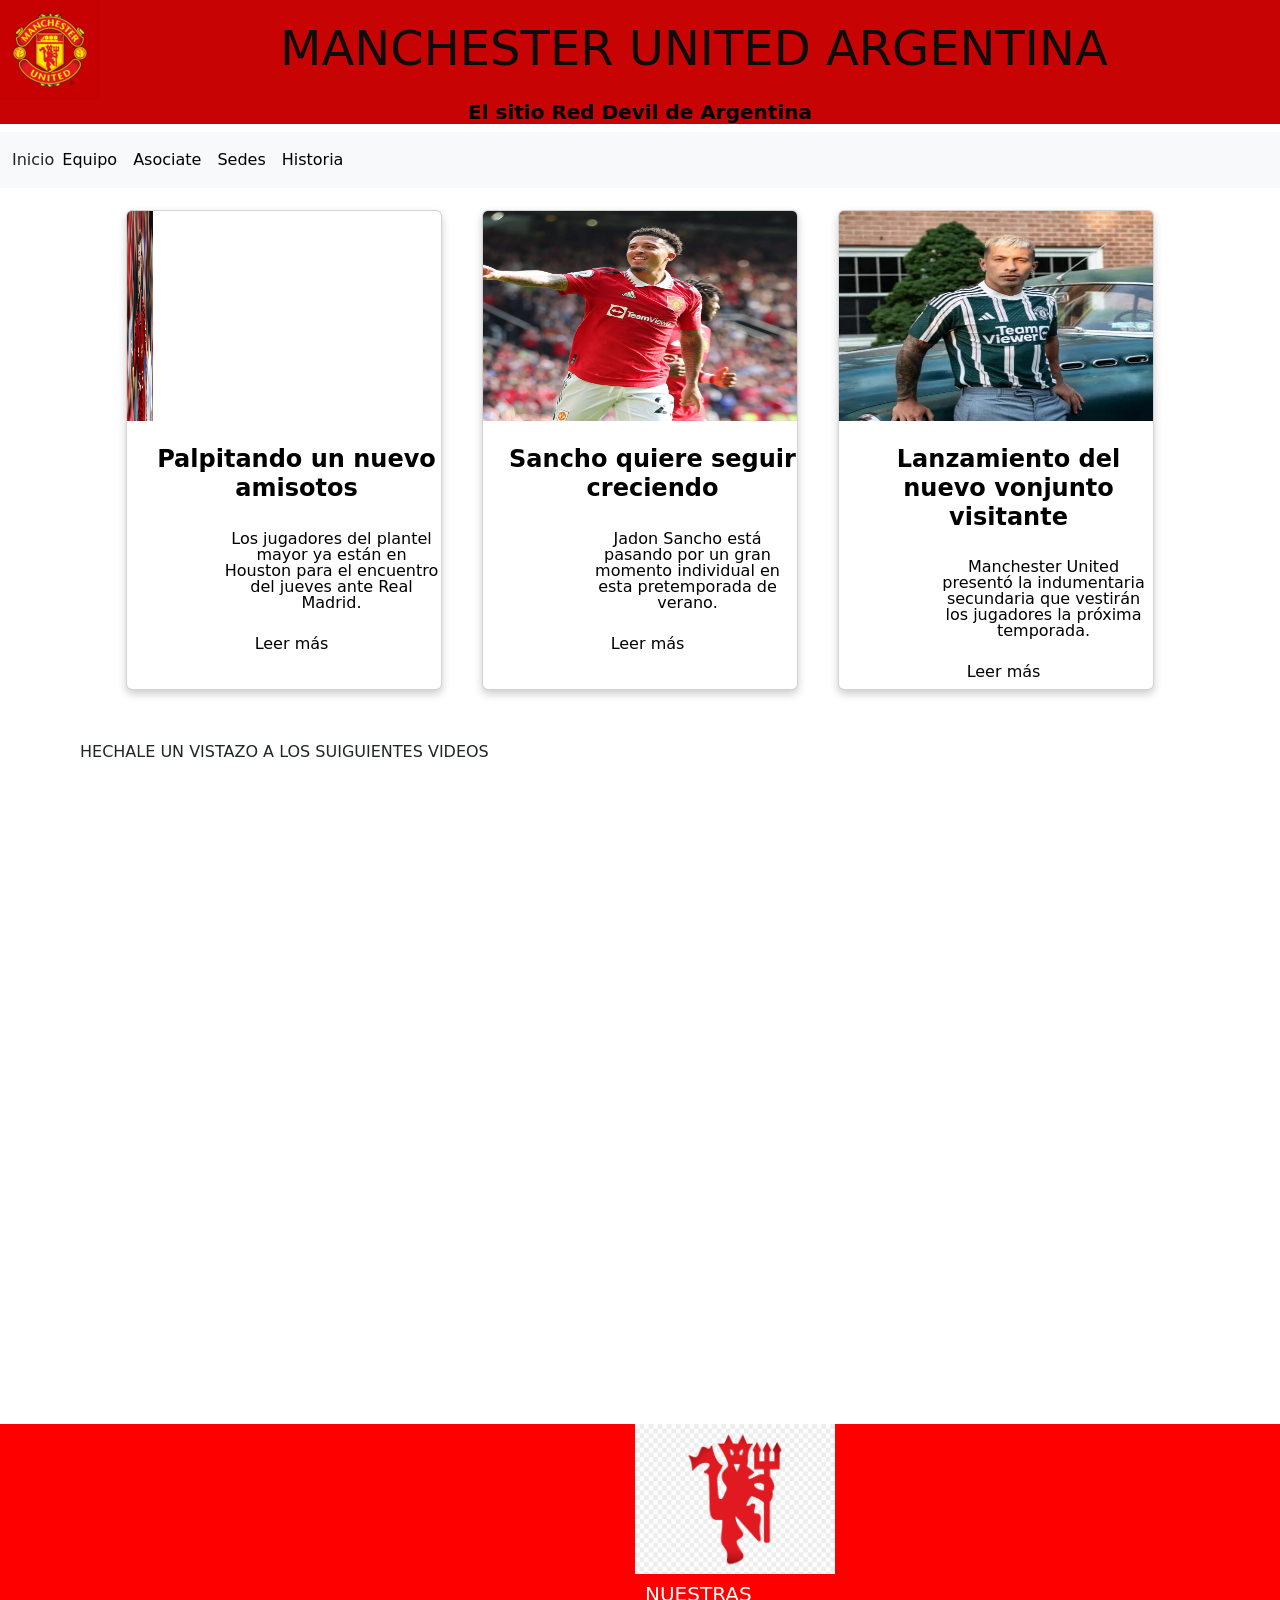
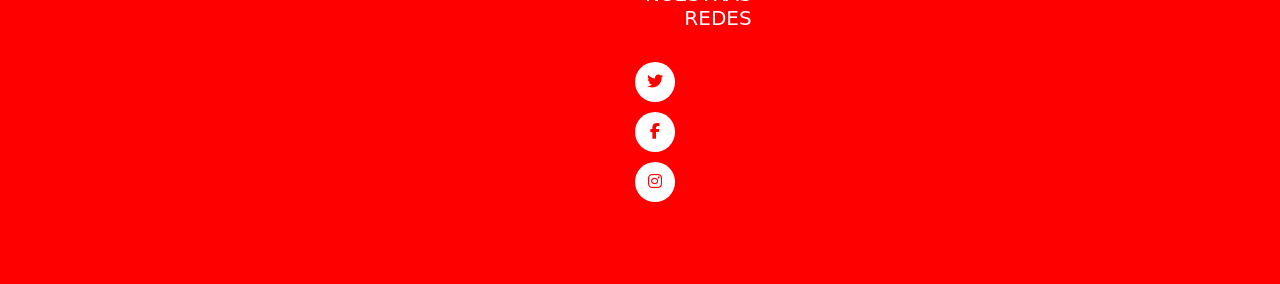
==== index.html @ a4580ace "agregando responsive en la primera card" ====
<!DOCTYPE html>
<html lang="en">

<head>
  <meta charset="UTF-8">
  <meta name="viewport" content="width=device-width, initial-scale=1.0">
  <meta name="description" content="Informacion de Manchester United en español">
  <meta name="keywords" content="informacion, partidos,futbol, premierleague, diablos rojos, championsleague">
  <link rel="stylesheet" href="https://cdn.jsdelivr.net/npm/bootstrap@5.2.3/dist/css/bootstrap.min.css">
  <link rel="preconnect" href="https://fonts.googleapis.com">
  <link rel="preconnect" href="https://fonts.gstatic.com" crossorigin>
  <link href="https://fonts.googleapis.com/css2?family=Geologica:wght@200&display=swap" rel="stylesheet">
  <link rel="stylesheet" href="/css/bootstrap.css">
  <link href='https://unpkg.com/boxicons@2.1.4/css/boxicons.min.css' rel='stylesheet'>
  <link rel="stylesheet" href="../css/style.css">
  <script src="./js/js/main.js"></script>
<link rel="stylesheet" href="https://cdnjs.cloudflare.com/ajax/libs/font-awesome/6.2.1/css/all.min.css">
  <title>MANUNITEDARG</title>
</head>

<body>
 <!--cabecera-->
 <header class="cabecera">
  <img class="logo" src="./img/escudorojo.png">
  <h1>MANCHESTER UNITED ARGENTINA</h1>
 </header>
<section>
  <h6><strong>El sitio Red Devil de Argentina</strong></h6>
</section>

 <!--Menú de navegación-->
 <nav class="navbar navbar-expand-lg bg-light" >
  <div class="container-fluid">
    <a class="nav-link active" href="./index.html">Inicio</a>
    <button class="navbar-toggler" type="button" data-bs-toggle="collapse" data-bs-target="#navbarSupportedContent" aria-controls="navbarSupportedContent" aria-expanded="false" aria-label="Toggle navigation">
      <span class="navbar-toggler-icon"></span>
    </button>
    <div class="collapse navbar-collapse" id="navbarSupportedContent">
      <ul class="navbar-nav me-auto mb-2 mb-lg-0">

        <li class="nav-item">
          <a class="nav-link active" aria-current="page" href="./pages/equipo.html">Equipo</a>
        </li>

        <li class="nav-item">
          <a class="nav-link active" href="./pages/asociate.html">Asociate</a>
        </li>

        <li class="nav-item">
          <a class="nav-link active" href="./pages/sedes.html">Sedes</a>
        </li>
       
        <li class="nav-item">
          <a class="nav-link active" href="./pages/historia.html">Historia</a>
        </li>
      </ul>
    </div>
  </div>
</nav>
 <!-- <nav class="navbar" id="nav">
  <input type="checkbock"  id="checkbox-menu">
  <label for="checkbox-menu"><i class="bx bx-menu"></i></label>
  <ul>
    <li class="nav-item active"><a href="./index.html">Inicio</a></li>
    <li class="nav-item"><a href="./pages/equipo.html">Equipo</a></li>
    <li class="nav-item"><a href="./asociate.html">Asociate</a>Asociate</li>
    <li class="nav-item"><a href="./sedes.html"></a>Sedes</li>
    <li class="nav-item"><a href="./historia.html"></a>Historia</li>
  </ul>
</nav> -->




<!--CARDS-->
<div class="container">
  <div class="card">
   <figure class="col-sm-1">
    <img src="./img/amistoso.jpg">
   </figure>
   <div class="contenido">
    <h4>Palpitando un nuevo amisotos</h4>
    <p>Los jugadores del plantel mayor ya están en Houston para el encuentro del jueves ante Real Madrid.
    </p>
    <a href="https://www.manutd.com/es/news/detail/team-news-for-real-madrid-v-man-united-in-houston-2023">Leer más</a>
   </div>
  </div>
  <div class="card">
   <figure>
    <img src="./img/jadonsancho.webp">
   </figure>
   <div class="contenido">
    <h4>Sancho quiere seguir creciendo</h4>
    <p>Jadon Sancho está pasando por un gran momento individual en esta pretemporada de verano.
    </p>
    <a href="https://www.manutd.com/es/news/detail/erik-ten-hag-praises-jadon-sancho-during-press-conference-in-san-diego">Leer más</a>
   </div>
  </div>
  <div class="card">
   <figure>
    <img src="./img/nuevacamiseta - copia.webp">
   </figure>
   <div class="contenido">
    <h4>Lanzamiento del nuevo vonjunto visitante</h4>
    <p>Manchester United presentó la indumentaria secundaria que vestirán los jugadores la próxima temporada.
    </p>
    <a href="https://www.manutd.com/es/news/detail/manchester-united-and-adidas-launch-2023-24-away-kit">Leer más</a>
   </div>
  </div>
</div>


<p>HECHALE UN VISTAZO A LOS SUIGUIENTES VIDEOS</p>
  <!--Iframes-->
  
  <iframe width="560" height="315" src="https://www.youtube.com/embed/-_BWG_6cUcI" title="YouTube video player"
    frameborder="0"
    allow="accelerometer; autoplay; clipboard-write; encrypted-media; gyroscope; picture-in-picture; web-share"
    allowfullscreen></iframe>
  <iframe width="560" height="315" src="https://www.youtube.com/embed/JR51jz6hu6A" title="YouTube video player"
    frameborder="0"
    allow="accelerometer; autoplay; clipboard-write; encrypted-media; gyroscope; picture-in-picture; web-share"
    allowfullscreen></iframe>
  <iframe width="560" height="315" src="https://www.youtube.com/embed/KWFOHlY3Oqk" title="YouTube video player"
    frameborder="0"
    allow="accelerometer; autoplay; clipboard-write; encrypted-media; gyroscope; picture-in-picture; web-share"
    allowfullscreen></iframe>
    

    <!--footer-->

  <footer class="footer">

    <div class="container1">

      <div class="footer-row">
        <img src="./img/reddevil.png" width="200px" height="150px">
      </div>
      
      <div class="footer-links">
        <h4>NUESTRAS REDES</h4>
        <div class="social-link">
          <a href="https://twitter.com/mutdargentina?ref_src=twsrc%5Egoogle%7Ctwcamp%5Eserp%7Ctwgr%5Eauthor"> <i class="fab fa-twitter"></i></a>
<a href="https://www.facebook.com/ManchesterUnitedArg"> <i class="fab fa-facebook-f"></i></a>
<a href="https://www.instagram.com/mutdargentina/"> <i class="fab fa-instagram"></i></a>
        </div>
      </div>
    </div>

  </footer>

  <script src="./js/popper.js"></script>
  <script src="./js/bootstrap.js"></script>
</body>

</html>
---- css/style.css ----
/*selector universal*/
* {
  box-sizing: border-box;
}

body{
  padding: 0;
  margin: 0;
}


.logo .logo {
  justify-self: left;
  max-width: 1rem;
}

h1 {
  color: rgb(14, 13, 13);
  justify-self: left;
  font-size: 300%;
  text-align: center;
  margin-top: 5px;
}


header.cabecera{
  background-color: rgb(200, 3, 3); 
  display: flex;
  align-items: center;
}
.cabecera h1{
  position: relative;
  left: 180px;
}
section h6{
  color: black;
  font-size: 20px;
  background-color:rgb(200, 3, 3); 
  text-align: center;
}

/*Menú de navegación*/

.navbar-expand-lg bg-light {
  position: sticky;
  display: block;
  width: 100%; 
  margin:1px;
  height: 80px;
}

 /* .navbar ul {
  list-style: none;
 }

 .navbar ul li {
display: inline-block;
padding: 2px;
margin: 2px;
 }

 .navbar ul li a {
  color: white;
  text-decoration: none;
  font-size: 20px;
 } */

 /*check-menu*/
 #checkbox-menu, label.menu {
  display: none;
   }

 label.menu {
  font-size: 20.8px;
  color: white;
  cursor: pointer;

 }









/*cards*/

.container{
  width: 100%;
  display: flex;
  max-width: 1100px;
}

.card{
  width: 100%;
  margin: 20px;
  border-radius: 6px;
  overflow: hidden;
  background-color: white;
  box-shadow: 0px 1px 10px rgba(0,0,0,0.2);
  cursor: default;
  transition: all 400ms ease;
}

.card:hover{
  box-shadow: 5px 5px 20px rgba(0,0,0,0.4);
  transform: translateY(-2%);
}

.card img{
  width: 100%;
  height: 210px;
}

.card .contenido{
  padding-left: 15px;
  text-align: center;
}

.card .contenido p{
  left: 0;
  right: 20px;
  line-height: 1;
  color: black;
}

.card .contenido h4{
  font-weight: 600;
  margin-bottom: 5px;
}

.card .contenido a{
  text-decoration: none;
  display: inline-block;
  padding: 5px;
  margin-top: none;
  color: black;
  /* border: 2px solid black; */
  /* border-radius: 5px; */
  /* transition: all 400ms ease; */
}

.card .contenido a:hover{
background: black;
color: white;
}

/*footer*/
.container1{
  margin-top: -50px;
  max-width: 10px;
  margin: 0 auto;
  background-size: 100% auto;
	  background-repeat: repeat-x;
	  min-height: 50vh;
}
.footer {
  position: absolute;
  margin-bottom: 600px;
  min-height: 50vh;
  background-color: red;
padding-bottom: 10px;
  width: 100%;
}

.footer-row{
  font-display: flex;
  flex-wrap: wrap;
}

.footer-links h4{
  font-size: 20px;
  color: white;
  margin-bottom: 25px;
  font-weight: 500;
  border-bottom: 2px solid red;
  padding-bottom: 5px;
  display: inline-block;
text-align: right;
}

.social-link a{
  display: inline-block;
  min-height: 40px;
  width: 40px;
  background-color: white;
  margin: 0 10px 10px 0;
  text-align: center;
  line-height: 40px;
  border-radius: 50%;
  color: red;
  transition: all .5s ease;
}
.social-link a:hover{
  background-color: white;
}

.footer .div img{
 padding-left: -200px;
 
}

@media(max-width:600px){
  .footer-row{
    text-align: center;
  }
  .footer-links {
    width: 100%;
    margin-bottom: 30px;
  }
}
/*Media queries*/

@media screen and (max-width:600px) {
  .navbar ul{
    display: none;
flex-direction: column;
position: absolute;
background-color: black;  
}

label.menu{
  display: block;
  margin: 10px;
}
#checkbox-menu:checked ~ ul{
  display: block;
}
}

/*equipo*/
/* section{
  background-image: url(/img/hinchada.webp);
} */
  


.card {
  display: flex;
  color: #000;
  box-shadow: 0 4px 8px 0 rgba(0,0,0,0.2);
  transition: 0.3s;
  width: 40%;
  max-width: 400px;
}

.card:hover {
  box-shadow: 0 8px 16px 0 rgba(0,0,0,0.2);
}

.container {
  padding: 2px 16px;
}
 /*asociate*/

 h3{
  text-align: center;
 }


 ul h6 em {
  text-align: center;
  size: 100px;
  padding: 10px;
  color: red;
 }

 .form{
  text-align: center;
  position: absolute;
  top: 500px;
 left: 470px;
  align-items: center;
  flex-direction: column;
  justify-content: center;
  width: 400px;
  height:650px;
  background-color: black;
  border-radius: 8px;
  box-shadow: 0 0 28px -10px #000;
  padding: 20px 30px;
  max-width: calc(100cw -40px);
  box-sizing: border-box;
  font-family: "Montserrat", sans-serif;
  
 }
 
 h2{
  margin: 10px ;
  padding-bottom: 10px;
  width: 80px;
  color: black;
  border-bottom: 6px solid red;
 }

 input{
  width: 100%;
  text-align: center;
  padding: 10px;
  box-sizing: border-box;
  background: none;
  outline: none;
  resize: none;
  border: 0;
  font-family: "Montserrat, sans-serif";
  transition: all .3s;
  border-bottom: 4px solid red;
 }

 input:focus{
  border-bottom: 2px solid black;

 } 

 p:before{ 
 padding-left: 2px;
  content: attr(type);
  display: flex;
  margin: 28px 0 0;
  font-size: 14px;
  color:black
 }

 button{
  float: right;
  padding: 8px 12px;
  margin: 8px 0 0;
  font-family: "Montserrat, sans-serif";
  border: 2px solid black;
  background: 0;
  color: #000;
  cursor: pointer;
  transition: all .3s;
 }

 button:hover{
  background: black;
  color: white;

 }









/*sedes*/
img .estadio{
  padding-left: 400px;
  border-radius: 8px;
}

h4{
  padding-top: 8px;
  text-align: center;
}

.contenedor {
  display: flex;
  padding-left: 5px;
}
h4{
  padding-left: 10px;
}

p{
  background-color: white;
  padding-left: 80px;
}

iframe{
  size: 100px;
  border-radius: 8px;
}

.mapa{
  padding-top: 10px;
  padding-left: 5px;
  height: 300px;
  width: 300px;
}

.contenido1{
  display: flex;
}

.imagen{
  padding-left: 10px;
  width: 550px;
  height: 450px;
}
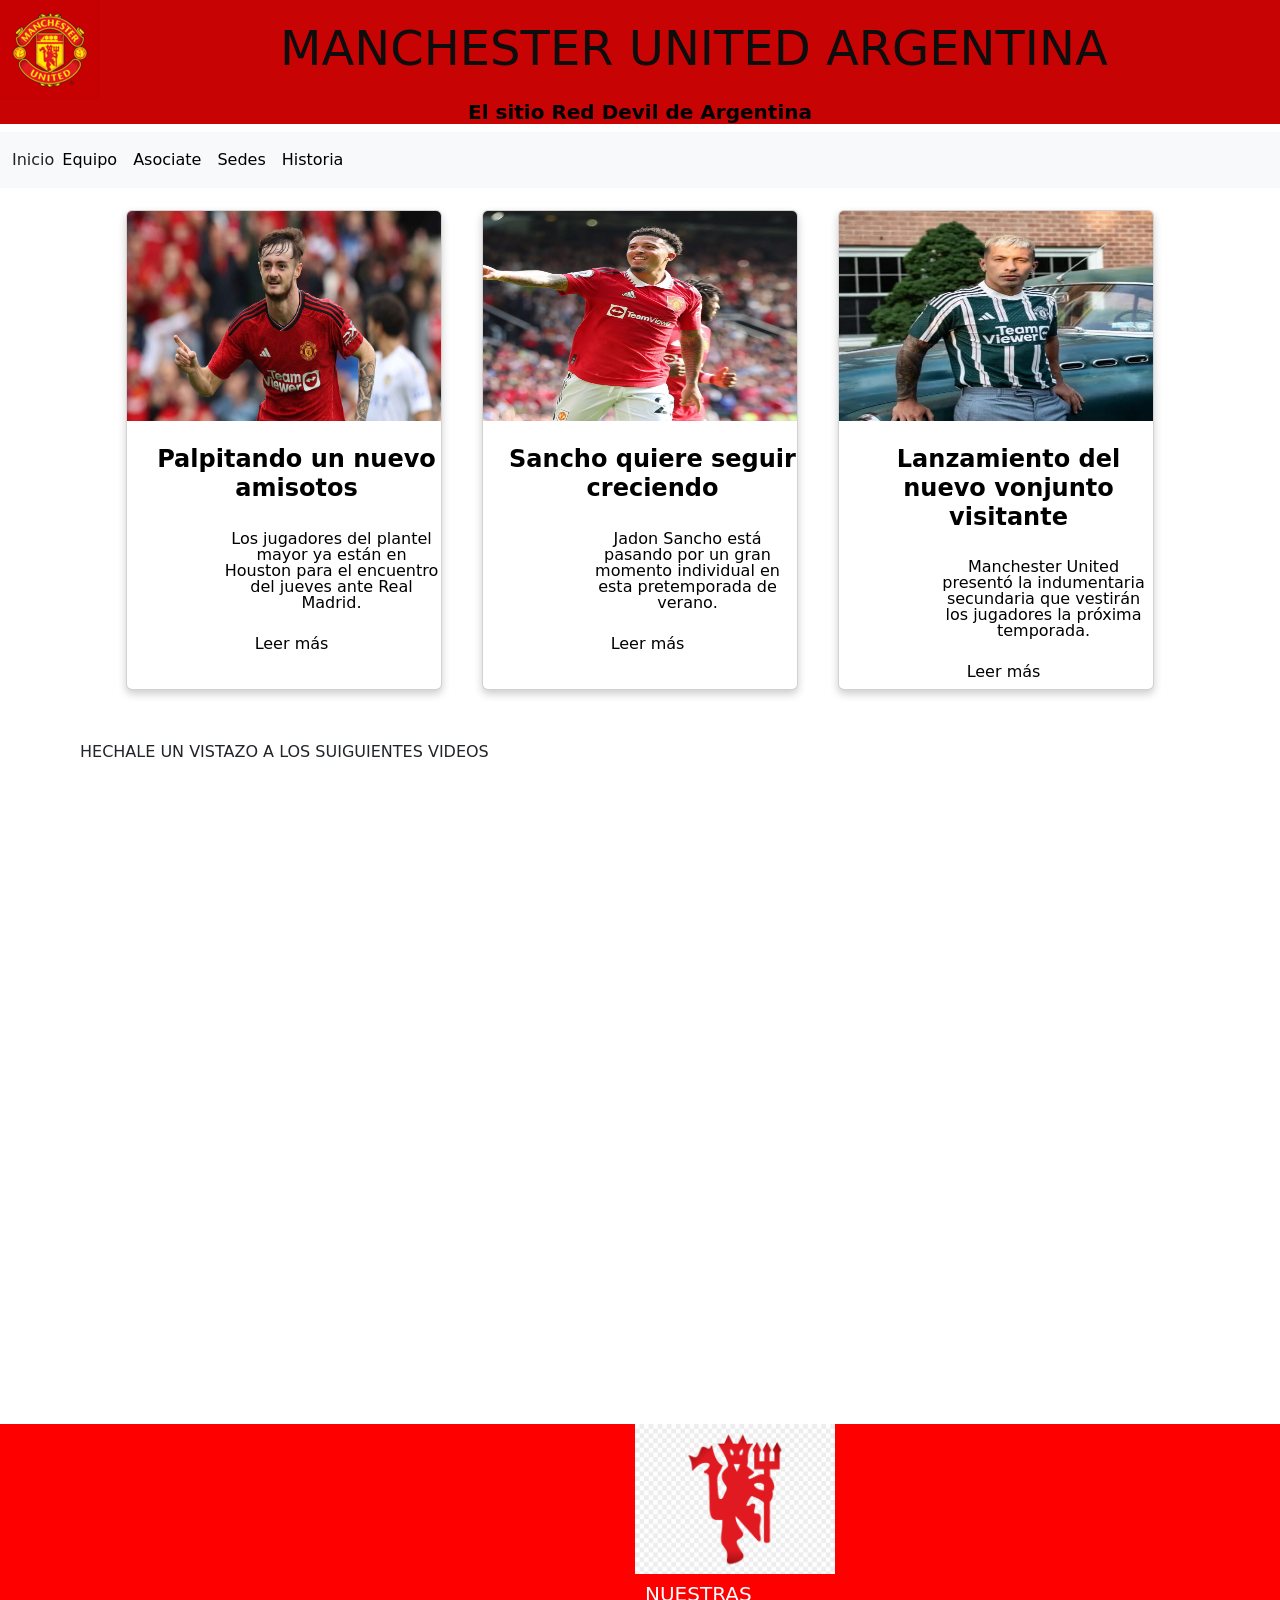
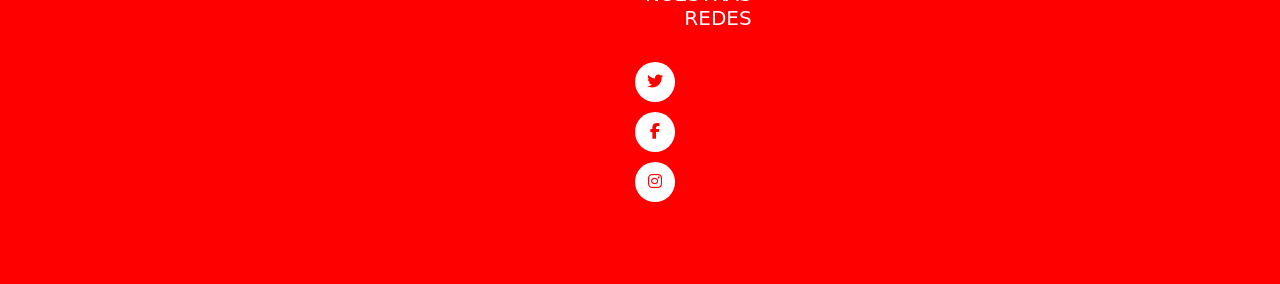
==== commit 476c8647: "arreglando el error del responsive" ====
--- a/index.html
+++ b/index.html
@@ -75,7 +75,8 @@
 <!--CARDS-->
 <div class="container">
   <div class="card">
-   <figure class="col-sm-1">
+   <figure class="col-sm-1 col-md-6 col-lg-12" >
+    
     <img src="./img/amistoso.jpg">
    </figure>
    <div class="contenido">
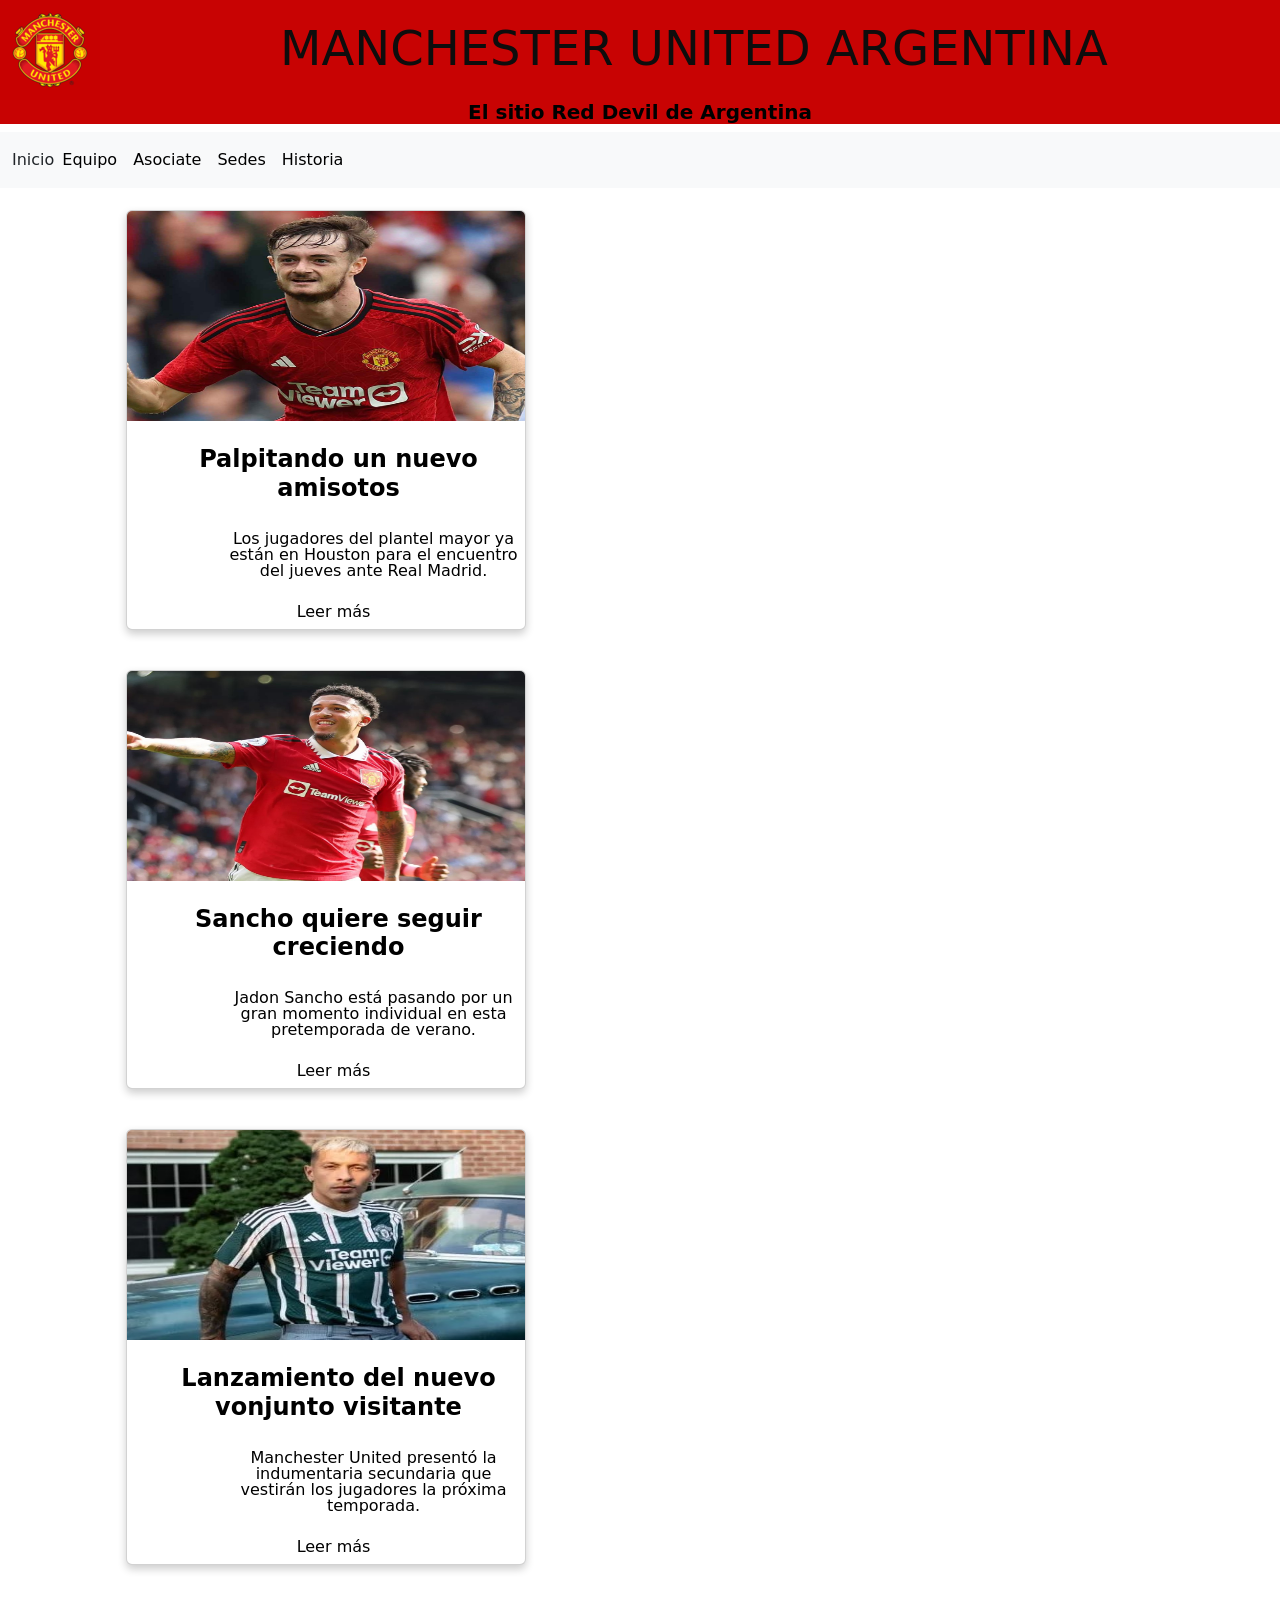
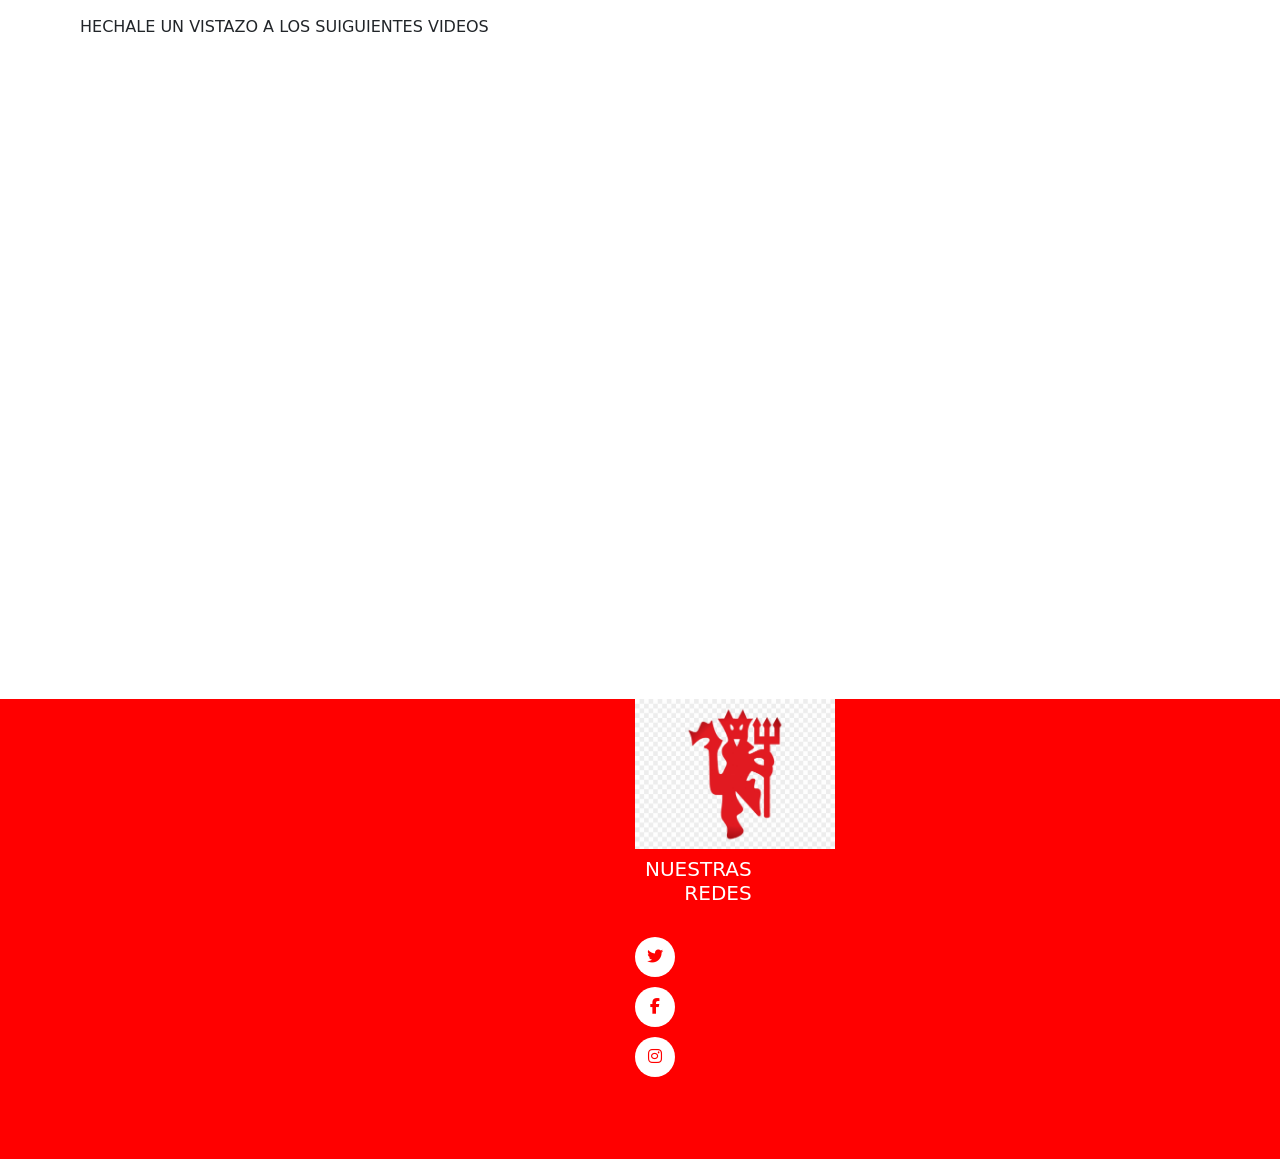
==== commit b3a12122: "agregando responsive a  las cards" ====
--- a/index.html
+++ b/index.html
@@ -14,7 +14,8 @@
   <link href='https://unpkg.com/boxicons@2.1.4/css/boxicons.min.css' rel='stylesheet'>
   <link rel="stylesheet" href="../css/style.css">
   <script src="./js/js/main.js"></script>
-<link rel="stylesheet" href="https://cdnjs.cloudflare.com/ajax/libs/font-awesome/6.2.1/css/all.min.css">
+  <link rel="stylesheet" href="https://cdnjs.cloudflare.com/ajax/libs/font-awesome/6.2.1/css/all.min.css">
+ 
   <title>MANUNITEDARG</title>
 </head>
 
@@ -75,9 +76,9 @@
 <!--CARDS-->
 <div class="container">
   <div class="card">
-   <figure class="col-sm-1 col-md-6 col-lg-12" >
-    
-    <img src="./img/amistoso.jpg">
+   <figure>
+
+    <img src="./img/Mi proyecto1.jpg">
    </figure>
    <div class="contenido">
     <h4>Palpitando un nuevo amisotos</h4>
@@ -88,7 +89,7 @@
   </div>
   <div class="card">
    <figure>
-    <img src="./img/jadonsancho.webp">
+    <img src="./img/jadonsancho1.jpg">
    </figure>
    <div class="contenido">
     <h4>Sancho quiere seguir creciendo</h4>
@@ -99,7 +100,7 @@
   </div>
   <div class="card">
    <figure>
-    <img src="./img/nuevacamiseta - copia.webp">
+    <img src="./img/nuevacamiseta1.jpg">
    </figure>
    <div class="contenido">
     <h4>Lanzamiento del nuevo vonjunto visitante</h4>
@@ -151,7 +152,7 @@
   </footer>
 
   <script src="./js/popper.js"></script>
-  <script src="./js/bootstrap.js"></script>
+  <script src="../js/bootstrap.js"></script>
 </body>
 
 </html>
--- a/css/style.css
+++ b/css/style.css
@@ -49,21 +49,7 @@
   height: 80px;
 }
 
- /* .navbar ul {
-  list-style: none;
- }
-
- .navbar ul li {
-display: inline-block;
-padding: 2px;
-margin: 2px;
- }
-
- .navbar ul li a {
-  color: white;
-  text-decoration: none;
-  font-size: 20px;
- } */
+
 
  /*check-menu*/
  #checkbox-menu, label.menu {
@@ -94,6 +80,7 @@
 }
 
 .card{
+
   width: 100%;
   margin: 20px;
   border-radius: 6px;
@@ -202,7 +189,7 @@
  
 }
 
-@media(max-width:600px){
+/* @media(max-width:600px){
   .footer-row{
     text-align: center;
   }
@@ -210,10 +197,10 @@
     width: 100%;
     margin-bottom: 30px;
   }
-}
+} */
 /*Media queries*/
 
-@media screen and (max-width:600px) {
+/* @media screen and (max-width:600px) {
   .navbar ul{
     display: none;
 flex-direction: column;
@@ -228,7 +215,7 @@
 #checkbox-menu:checked ~ ul{
   display: block;
 }
-}
+} */
 
 /*equipo*/
 /* section{
@@ -244,6 +231,7 @@
   transition: 0.3s;
   width: 40%;
   max-width: 400px;
+  float: left;
 }
 
 .card:hover {
@@ -346,9 +334,6 @@
 
 
 
-
-
-
 /*sedes*/
 img .estadio{
   padding-left: 400px;
@@ -395,3 +380,14 @@
   height: 450px;
 }
 
+/*Haciendo responsive el sitio*/
+@media screen and (max-width:1300px) { 
+  .container{
+    display: flex;
+    flex-direction: column;
+    flex-wrap: wrap;
+  }
+ }
+  
+
+  
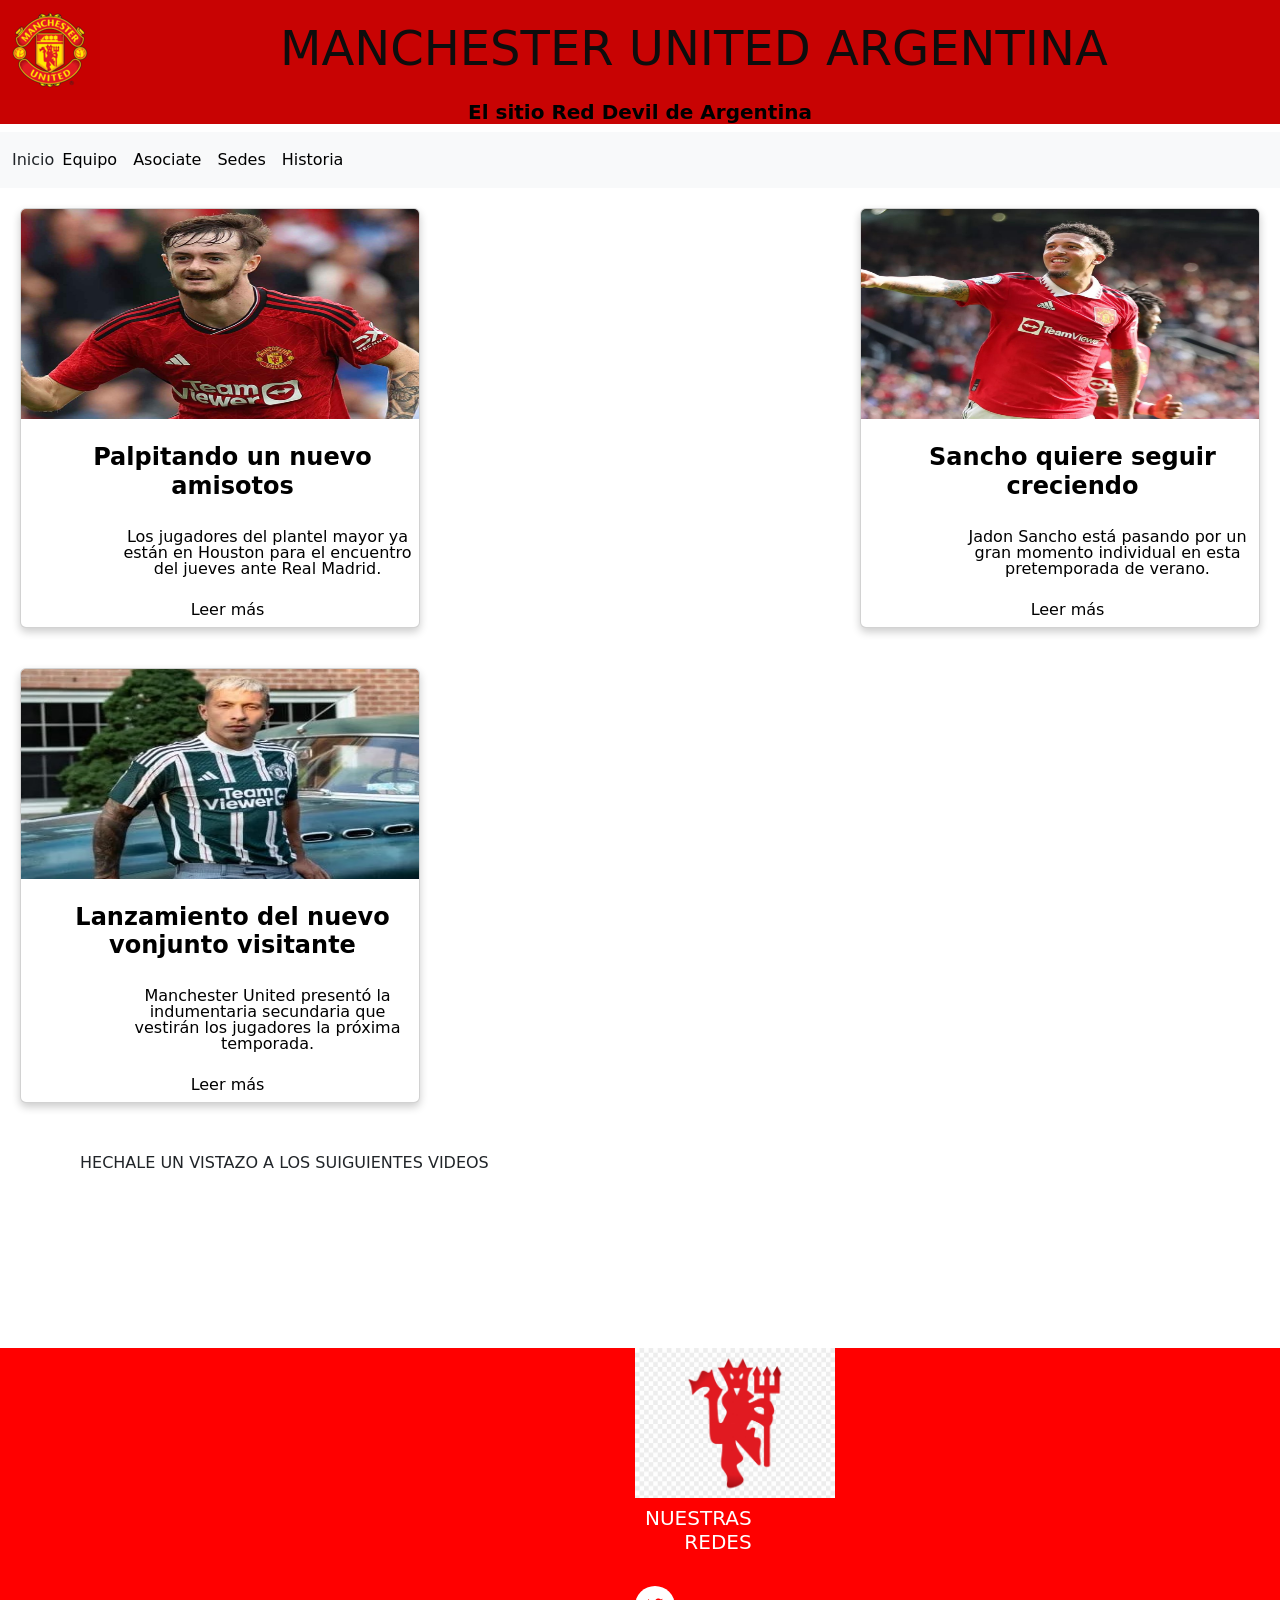
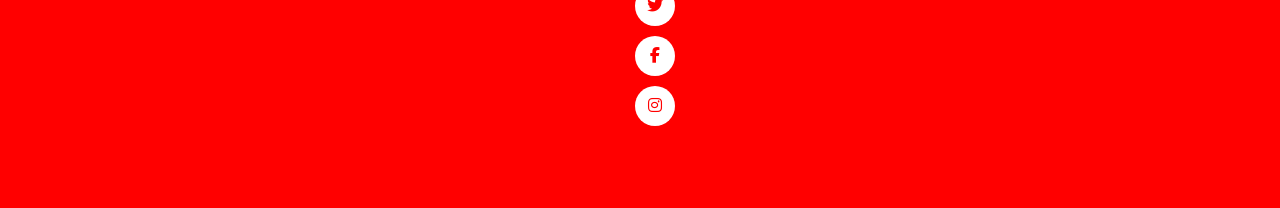
==== commit 32874e76: "añadiendo flexbox a las cards" ====
--- a/index.html
+++ b/index.html
@@ -74,56 +74,60 @@
 
 
 <!--CARDS-->
-<div class="container">
+
+<section class="flex-container">
+
   <div class="card">
-   <figure>
+    <figure>
+     <img src="./img/Mi proyecto1.jpg">
+    </figure>
+    <div class="contenido">
+     <h4>Palpitando un nuevo amisotos</h4>
+     <p>Los jugadores del plantel mayor ya están en Houston para el encuentro del jueves ante Real Madrid.
+     </p>
+     <a href="https://www.manutd.com/es/news/detail/team-news-for-real-madrid-v-man-united-in-houston-2023">Leer más</a>
+    </div>
+   </div>
 
-    <img src="./img/Mi proyecto1.jpg">
-   </figure>
-   <div class="contenido">
-    <h4>Palpitando un nuevo amisotos</h4>
-    <p>Los jugadores del plantel mayor ya están en Houston para el encuentro del jueves ante Real Madrid.
-    </p>
-    <a href="https://www.manutd.com/es/news/detail/team-news-for-real-madrid-v-man-united-in-houston-2023">Leer más</a>
+
+   <div class="card">
+    <figure>
+     <img src="./img/jadonsancho1.jpg">
+    </figure>
+    <div class="contenido">
+     <h4>Sancho quiere seguir creciendo</h4>
+     <p>Jadon Sancho está pasando por un gran momento individual en esta pretemporada de verano.
+     </p>
+     <a href="https://www.manutd.com/es/news/detail/erik-ten-hag-praises-jadon-sancho-during-press-conference-in-san-diego">Leer más</a>
+    </div>
    </div>
-  </div>
-  <div class="card">
-   <figure>
-    <img src="./img/jadonsancho1.jpg">
-   </figure>
-   <div class="contenido">
-    <h4>Sancho quiere seguir creciendo</h4>
-    <p>Jadon Sancho está pasando por un gran momento individual en esta pretemporada de verano.
-    </p>
-    <a href="https://www.manutd.com/es/news/detail/erik-ten-hag-praises-jadon-sancho-during-press-conference-in-san-diego">Leer más</a>
+
+   
+   <div class="card">
+    <figure>
+     <img src="./img/nuevacamiseta1.jpg">
+    </figure>
+    <div class="contenido">
+     <h4>Lanzamiento del nuevo vonjunto visitante</h4>
+     <p>Manchester United presentó la indumentaria secundaria que vestirán los jugadores la próxima temporada.
+     </p>
+     <a href="https://www.manutd.com/es/news/detail/manchester-united-and-adidas-launch-2023-24-away-kit">Leer más</a>
+    </div>
    </div>
-  </div>
-  <div class="card">
-   <figure>
-    <img src="./img/nuevacamiseta1.jpg">
-   </figure>
-   <div class="contenido">
-    <h4>Lanzamiento del nuevo vonjunto visitante</h4>
-    <p>Manchester United presentó la indumentaria secundaria que vestirán los jugadores la próxima temporada.
-    </p>
-    <a href="https://www.manutd.com/es/news/detail/manchester-united-and-adidas-launch-2023-24-away-kit">Leer más</a>
-   </div>
-  </div>
-</div>
-
+</section>
 
 <p>HECHALE UN VISTAZO A LOS SUIGUIENTES VIDEOS</p>
   <!--Iframes-->
   
-  <iframe width="560" height="315" src="https://www.youtube.com/embed/-_BWG_6cUcI" title="YouTube video player"
+  <iframe src="https://www.youtube.com/embed/-_BWG_6cUcI" title="YouTube video player"
     frameborder="0"
     allow="accelerometer; autoplay; clipboard-write; encrypted-media; gyroscope; picture-in-picture; web-share"
     allowfullscreen></iframe>
-  <iframe width="560" height="315" src="https://www.youtube.com/embed/JR51jz6hu6A" title="YouTube video player"
+  <iframe src="https://www.youtube.com/embed/JR51jz6hu6A" title="YouTube video player"
     frameborder="0"
     allow="accelerometer; autoplay; clipboard-write; encrypted-media; gyroscope; picture-in-picture; web-share"
     allowfullscreen></iframe>
-  <iframe width="560" height="315" src="https://www.youtube.com/embed/KWFOHlY3Oqk" title="YouTube video player"
+  <iframe src="https://www.youtube.com/embed/KWFOHlY3Oqk" title="YouTube video player"
     frameborder="0"
     allow="accelerometer; autoplay; clipboard-write; encrypted-media; gyroscope; picture-in-picture; web-share"
     allowfullscreen></iframe>
--- a/css/style.css
+++ b/css/style.css
@@ -381,12 +381,20 @@
 }
 
 /*Haciendo responsive el sitio*/
-@media screen and (max-width:1300px) { 
+/* @media screen and (max-width:1300px) { 
   .container{
     display: flex;
     flex-direction: column;
     flex-wrap: wrap;
+    width: 50%;
   }
+ } */
+
+ .flex-container{
+ flex-flow: row wrap;
+ justify-content: space-between;
+  display: flex;
+
  }
   
 
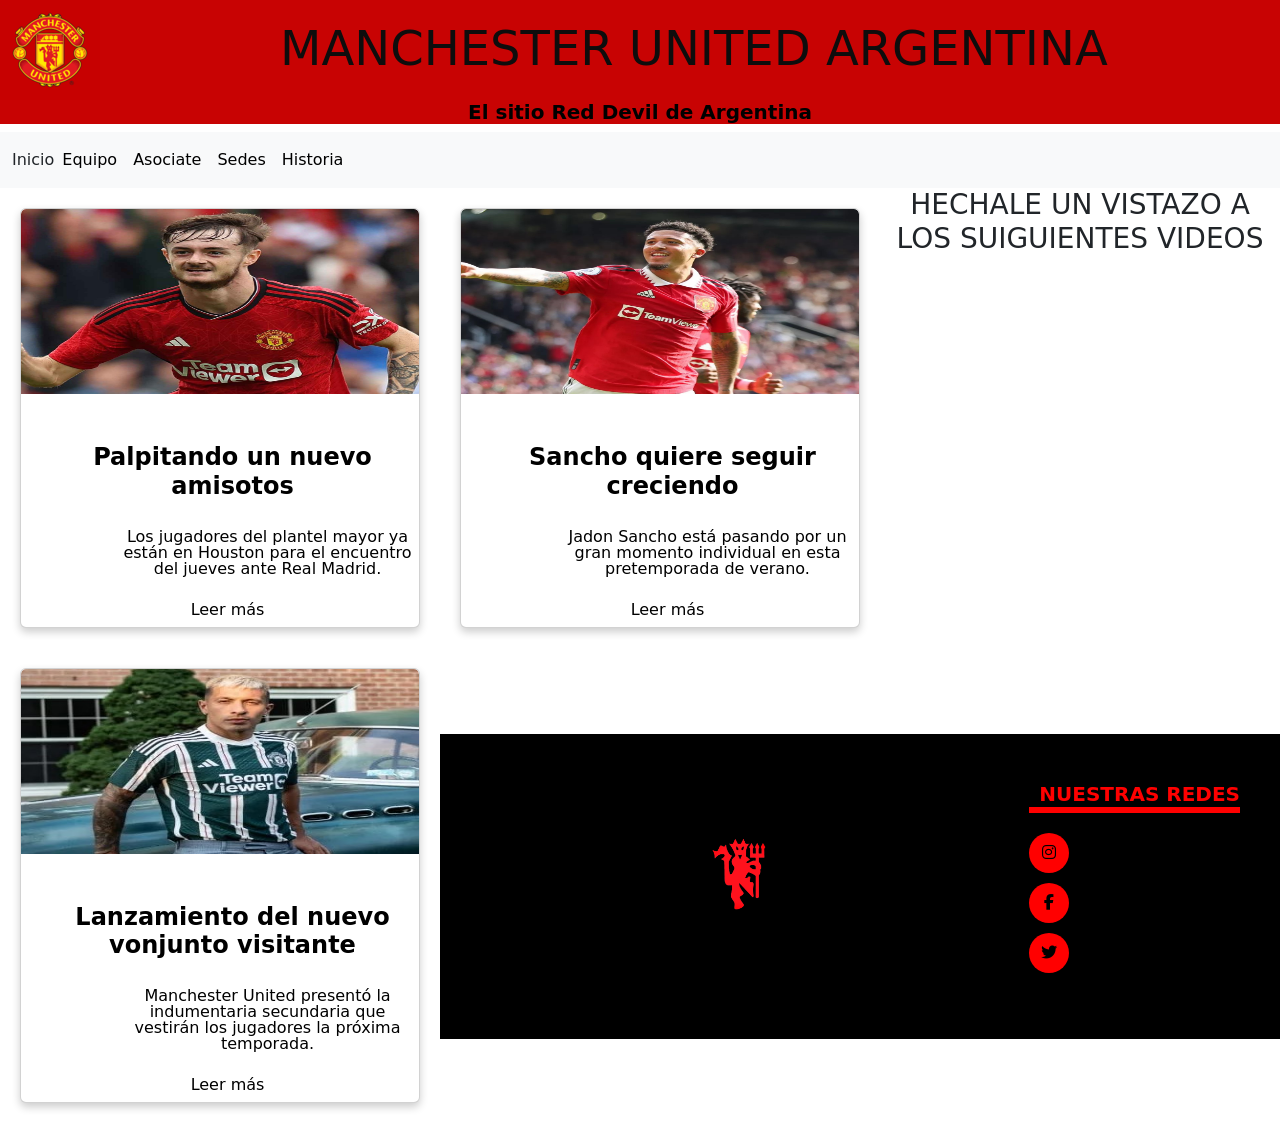
==== commit 86cb0ef7: "nuevo footer" ====
--- a/index.html
+++ b/index.html
@@ -102,7 +102,7 @@
     </div>
    </div>
 
-   
+
    <div class="card">
     <figure>
      <img src="./img/nuevacamiseta1.jpg">
@@ -116,7 +116,7 @@
    </div>
 </section>
 
-<p>HECHALE UN VISTAZO A LOS SUIGUIENTES VIDEOS</p>
+<h3>HECHALE UN VISTAZO A LOS SUIGUIENTES VIDEOS</h3>
   <!--Iframes-->
   
   <iframe src="https://www.youtube.com/embed/-_BWG_6cUcI" title="YouTube video player"
@@ -134,26 +134,19 @@
     
 
     <!--footer-->
-
-  <footer class="footer">
-
-    <div class="container1">
-
-      <div class="footer-row">
-        <img src="./img/reddevil.png" width="200px" height="150px">
-      </div>
-      
-      <div class="footer-links">
+    <footer>
+      <section class="footer">
+      <img class="logo" src="./img/logopng.png" >
+      <ul class="social-link">
         <h4>NUESTRAS REDES</h4>
-        <div class="social-link">
-          <a href="https://twitter.com/mutdargentina?ref_src=twsrc%5Egoogle%7Ctwcamp%5Eserp%7Ctwgr%5Eauthor"> <i class="fab fa-twitter"></i></a>
-<a href="https://www.facebook.com/ManchesterUnitedArg"> <i class="fab fa-facebook-f"></i></a>
-<a href="https://www.instagram.com/mutdargentina/"> <i class="fab fa-instagram"></i></a>
-        </div>
-      </div>
-    </div>
-
-  </footer>
+          <li><a href="https://www.instagram.com/mutdargentina/"> <i class="fab fa-instagram"></i></a>
+          </li>
+          <li><a href="https://www.facebook.com/ManchesterUnitedArg"> <i class="fab fa-facebook-f"></i></a>
+          </li>
+          <li><a href="https://twitter.com/mutdargentina?ref_src=twsrc%5Egoogle%7Ctwcamp%5Eserp%7Ctwgr%5Eauthor"><i class="fab fa-twitter"></i></a></li>
+      </ul>
+      </section>
+      </footer>
 
   <script src="./js/popper.js"></script>
   <script src="../js/bootstrap.js"></script>
--- a/css/style.css
+++ b/css/style.css
@@ -6,6 +6,7 @@
 body{
   padding: 0;
   margin: 0;
+  min-height: 100%;
 }
 
 
@@ -51,6 +52,7 @@
 
 
 
+
  /*check-menu*/
  #checkbox-menu, label.menu {
   display: none;
@@ -62,14 +64,6 @@
   cursor: pointer;
 
  }
-
-
-
-
-
-
-
-
 
 /*cards*/
 
@@ -134,94 +128,56 @@
 color: white;
 }
 
+
+
+
+
+
 /*footer*/
-.container1{
-  margin-top: -50px;
-  max-width: 10px;
-  margin: 0 auto;
-  background-size: 100% auto;
-	  background-repeat: repeat-x;
-	  min-height: 50vh;
-}
-.footer {
-  position: absolute;
-  margin-bottom: 600px;
-  min-height: 50vh;
-  background-color: red;
-padding-bottom: 10px;
-  width: 100%;
-}
-
-.footer-row{
-  font-display: flex;
-  flex-wrap: wrap;
-}
-
-.footer-links h4{
+
+.footer{
+  display: flex;
+  background-color:black;
+  justify-content: space-between;
+  padding: 40px;
+}
+
+.footer .logo{
+  width: 15%;
+  height: 15%;
+}
+footer .social-link h4{
   font-size: 20px;
-  color: white;
-  margin-bottom: 25px;
-  font-weight: 500;
-  border-bottom: 2px solid red;
-  padding-bottom: 5px;
+  color: red;
+  margin-bottom: 20px;
+  font-weight: 600;
+  border-bottom: 6px solid red;
+  padding-bottom: 1px;
   display: inline-block;
 text-align: right;
 }
 
-.social-link a{
+
+.footer .social-link a{
+  list-style: none;
+  list-style:lower-greek;
   display: inline-block;
   min-height: 40px;
   width: 40px;
-  background-color: white;
+  background-color: red;
   margin: 0 10px 10px 0;
   text-align: center;
   line-height: 40px;
   border-radius: 50%;
-  color: red;
+  color: black;
   transition: all .5s ease;
+}
+.footer ul{
+  list-style: none;
 }
 .social-link a:hover{
   background-color: white;
 }
-
-.footer .div img{
- padding-left: -200px;
- 
-}
-
-/* @media(max-width:600px){
-  .footer-row{
-    text-align: center;
-  }
-  .footer-links {
-    width: 100%;
-    margin-bottom: 30px;
-  }
-} */
-/*Media queries*/
-
-/* @media screen and (max-width:600px) {
-  .navbar ul{
-    display: none;
-flex-direction: column;
-position: absolute;
-background-color: black;  
-}
-
-label.menu{
-  display: block;
-  margin: 10px;
-}
-#checkbox-menu:checked ~ ul{
-  display: block;
-}
-} */
-
-/*equipo*/
-/* section{
-  background-image: url(/img/hinchada.webp);
-} */
-  
 
 
 .card {
@@ -241,6 +197,8 @@
 .container {
   padding: 2px 16px;
 }
+
+
  /*asociate*/
 
  h3{
@@ -332,8 +290,6 @@
 
 
 
-
-
 /*sedes*/
 img .estadio{
   padding-left: 400px;
@@ -380,22 +336,38 @@
   height: 450px;
 }
 
+
+/*historia*/
+section p{
+  background-size: 110px;
+  color: black;
+  
+}
+section img {
+  padding-bottom: 25px;
+  border-radius: 5px;
+  display: flex;
+  width: 60%;
+  margin: auto;
+}
+ section .hist1{
+  background-color: rgb(200, 3, 3);
+ }
+
+
+
+
 /*Haciendo responsive el sitio*/
-/* @media screen and (max-width:1300px) { 
-  .container{
-    display: flex;
-    flex-direction: column;
-    flex-wrap: wrap;
-    width: 50%;
-  }
- } */
-
- .flex-container{
- flex-flow: row wrap;
- justify-content: space-between;
-  display: flex;
-
- }
+
+@media (max-width:600px){
+  .flex-container{
+    flex-flow: row wrap;
+    justify-content: space-between;
+     display: flex;
+    }
+}
+
+ 
   
 
   
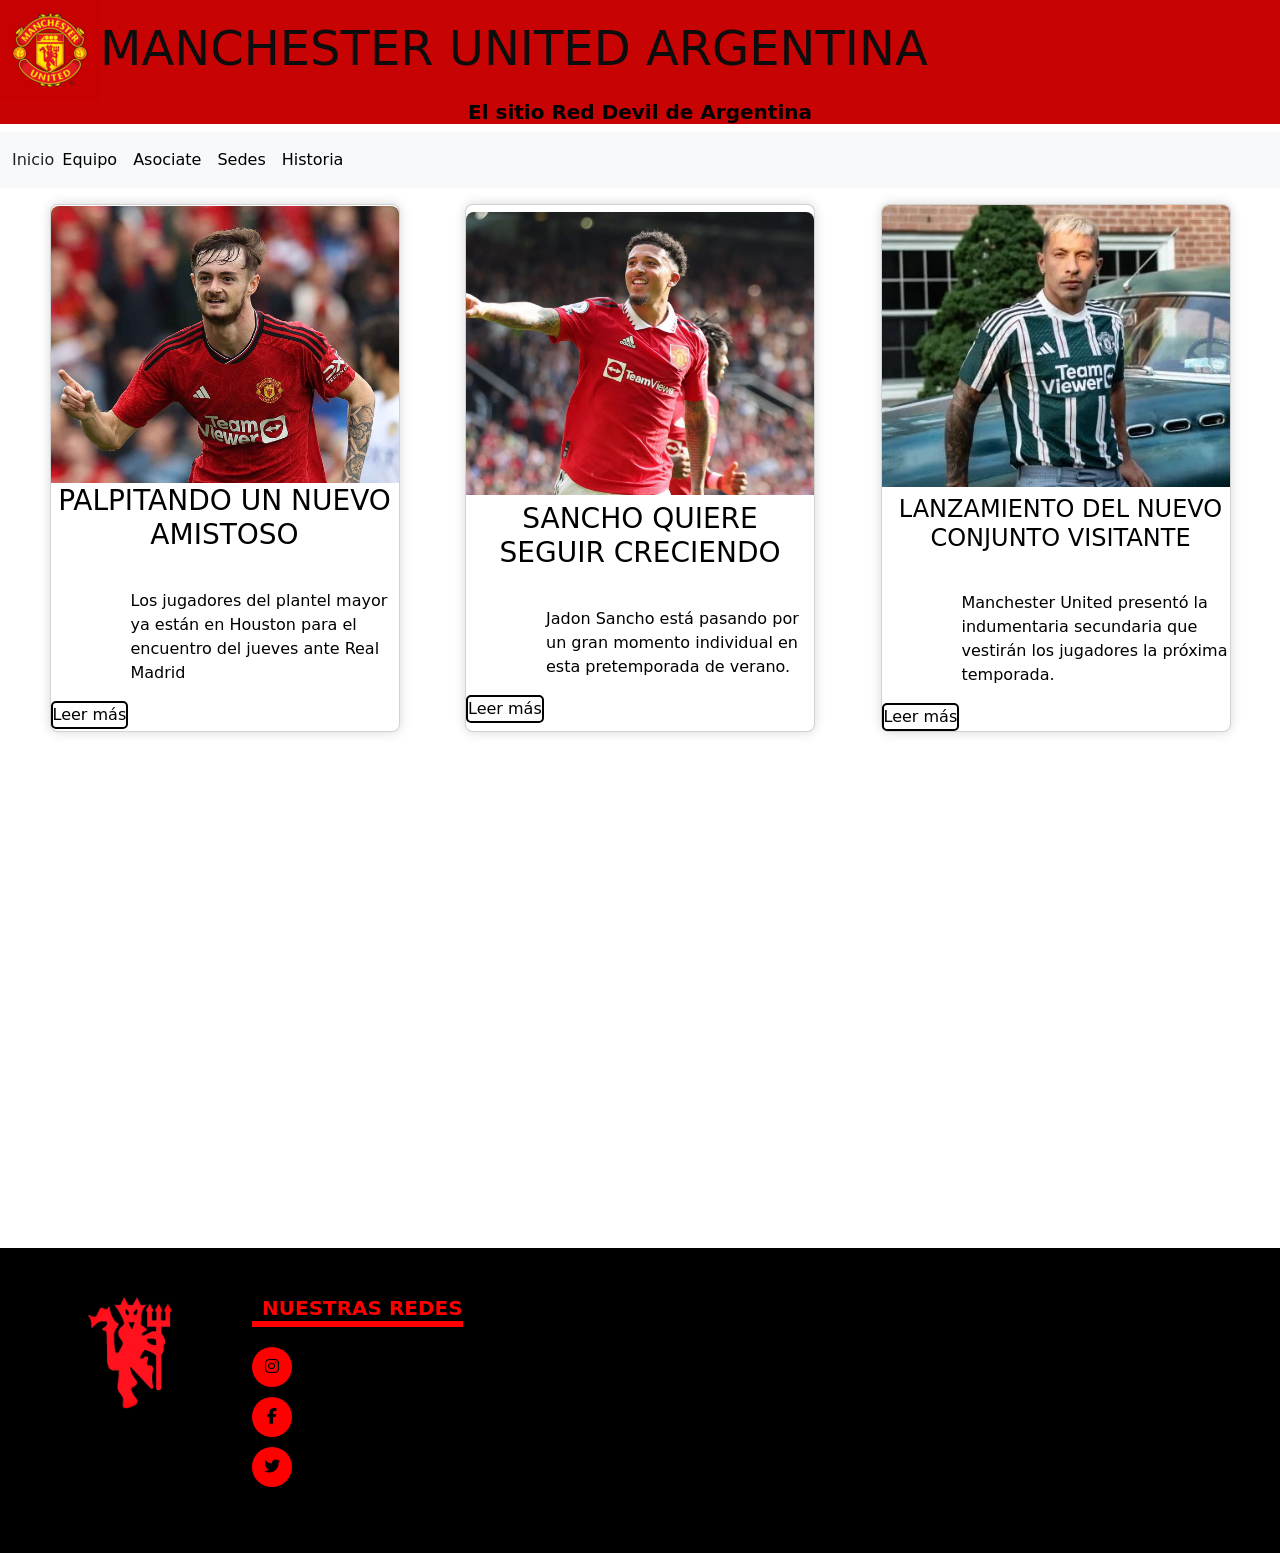
==== commit df1af872: "haciendo responsive las pages" ====
--- a/index.html
+++ b/index.html
@@ -58,84 +58,79 @@
     </div>
   </div>
 </nav>
- <!-- <nav class="navbar" id="nav">
-  <input type="checkbock"  id="checkbox-menu">
-  <label for="checkbox-menu"><i class="bx bx-menu"></i></label>
-  <ul>
-    <li class="nav-item active"><a href="./index.html">Inicio</a></li>
-    <li class="nav-item"><a href="./pages/equipo.html">Equipo</a></li>
-    <li class="nav-item"><a href="./asociate.html">Asociate</a>Asociate</li>
-    <li class="nav-item"><a href="./sedes.html"></a>Sedes</li>
-    <li class="nav-item"><a href="./historia.html"></a>Historia</li>
-  </ul>
-</nav> -->
 
 
 
 
 <!--CARDS-->
 
-<section class="flex-container">
-
-  <div class="card">
-    <figure>
-     <img src="./img/Mi proyecto1.jpg">
-    </figure>
-    <div class="contenido">
-     <h4>Palpitando un nuevo amisotos</h4>
-     <p>Los jugadores del plantel mayor ya están en Houston para el encuentro del jueves ante Real Madrid.
-     </p>
-     <a href="https://www.manutd.com/es/news/detail/team-news-for-real-madrid-v-man-united-in-houston-2023">Leer más</a>
+<div class="card-wrap">
+  <article class="card">
+    <header class="header-card">
+      <img src="./img/amistoso2.jpg" alt="">
+    </header>
+    <div class="text-card">
+      <h3>PALPITANDO UN NUEVO AMISTOSO</h3>
+      <p>Los jugadores del plantel mayor ya están en Houston para el encuentro del jueves ante Real Madrid</p>
+      <a href="https://www.manutd.com/es/news/detail/team-news-for-real-madrid-v-man-united-in-houston-2023">Leer más</a>
     </div>
-   </div>
+  </article>
+  
+  <article class="card">
+    <header class="header-card">
+      <img src="./img/jadonsancho1.jpg" alt="">
+    </header>
+    <div class="text-card">
+      <h3>SANCHO QUIERE SEGUIR CRECIENDO</h3>
+      <p>Jadon Sancho está pasando por un gran momento individual en esta pretemporada de verano.</p>
+      <a href="https://www.manutd.com/es/news/detail/erik-ten-hag-praises-jadon-sancho-during-press-conference-in-san-diego">Leer más</a>
+    </div>
+  </article>
+  
+  <article class="card">
+    <header class="header-card">
+      <img src="./img/nuevacamiseta1.jpg" alt="">
+    </header>
+    <div class="text-card">
+      <h4>LANZAMIENTO DEL NUEVO CONJUNTO VISITANTE</h4>
+      <p>Manchester United presentó la indumentaria secundaria que vestirán los jugadores la próxima temporada.</p>
+      <a href="https://www.manutd.com/es/news/detail/manchester-united-and-adidas-launch-2023-24-away-kit">Leer más</a>
+    </div>
+  </article>
+   
+</div>
 
 
-   <div class="card">
-    <figure>
-     <img src="./img/jadonsancho1.jpg">
-    </figure>
-    <div class="contenido">
-     <h4>Sancho quiere seguir creciendo</h4>
-     <p>Jadon Sancho está pasando por un gran momento individual en esta pretemporada de verano.
-     </p>
-     <a href="https://www.manutd.com/es/news/detail/erik-ten-hag-praises-jadon-sancho-during-press-conference-in-san-diego">Leer más</a>
-    </div>
-   </div>
-
-
-   <div class="card">
-    <figure>
-     <img src="./img/nuevacamiseta1.jpg">
-    </figure>
-    <div class="contenido">
-     <h4>Lanzamiento del nuevo vonjunto visitante</h4>
-     <p>Manchester United presentó la indumentaria secundaria que vestirán los jugadores la próxima temporada.
-     </p>
-     <a href="https://www.manutd.com/es/news/detail/manchester-united-and-adidas-launch-2023-24-away-kit">Leer más</a>
-    </div>
-   </div>
-</section>
-
-<h3>HECHALE UN VISTAZO A LOS SUIGUIENTES VIDEOS</h3>
   <!--Iframes-->
   
+ <div class="contenedorvideo">
+<div class="item1">
   <iframe src="https://www.youtube.com/embed/-_BWG_6cUcI" title="YouTube video player"
-    frameborder="0"
-    allow="accelerometer; autoplay; clipboard-write; encrypted-media; gyroscope; picture-in-picture; web-share"
-    allowfullscreen></iframe>
+  frameborder="0"
+  allow="accelerometer; autoplay; clipboard-write; encrypted-media; gyroscope; picture-in-picture; web-share"
+  allowfullscreen></iframe>
+</div>
+
+<div class="item2">
   <iframe src="https://www.youtube.com/embed/JR51jz6hu6A" title="YouTube video player"
-    frameborder="0"
-    allow="accelerometer; autoplay; clipboard-write; encrypted-media; gyroscope; picture-in-picture; web-share"
-    allowfullscreen></iframe>
+  frameborder="0"
+  allow="accelerometer; autoplay; clipboard-write; encrypted-media; gyroscope; picture-in-picture; web-share"
+  allowfullscreen></iframe>
+</div>
+
+<div class="item3">
   <iframe src="https://www.youtube.com/embed/KWFOHlY3Oqk" title="YouTube video player"
-    frameborder="0"
-    allow="accelerometer; autoplay; clipboard-write; encrypted-media; gyroscope; picture-in-picture; web-share"
-    allowfullscreen></iframe>
-    
+  frameborder="0"
+  allow="accelerometer; autoplay; clipboard-write; encrypted-media; gyroscope; picture-in-picture; web-share"
+  allowfullscreen></iframe>
+</div>
+  
+
+ </div>
 
     <!--footer-->
     <footer>
-      <section class="footer">
+      <nav class="footer">
       <img class="logo" src="./img/logopng.png" >
       <ul class="social-link">
         <h4>NUESTRAS REDES</h4>
@@ -145,7 +140,7 @@
           </li>
           <li><a href="https://twitter.com/mutdargentina?ref_src=twsrc%5Egoogle%7Ctwcamp%5Eserp%7Ctwgr%5Eauthor"><i class="fab fa-twitter"></i></a></li>
       </ul>
-      </section>
+      </nav>
       </footer>
 
   <script src="./js/popper.js"></script>
--- a/css/style.css
+++ b/css/style.css
@@ -6,7 +6,9 @@
 body{
   padding: 0;
   margin: 0;
-  min-height: 100%;
+  display: flex;
+  flex-direction: column;
+  min-height: 100vh;
 }
 
 
@@ -30,7 +32,6 @@
   align-items: center;
 }
 .cabecera h1{
-  position: relative;
   left: 180px;
 }
 section h6{
@@ -50,9 +51,6 @@
   height: 80px;
 }
 
-
-
-
  /*check-menu*/
  #checkbox-menu, label.menu {
   display: none;
@@ -66,140 +64,96 @@
  }
 
 /*cards*/
-
-.container{
+img{
+  max-width: 100%;
+}
+
+article.card{
+  max-width: 350px;
+  background-color: white;
+  border-radius: 8px;
+  margin: 1rem;
+  box-shadow: 0 0 12px #d7d7d7;
+}
+
+.header-card img{
+  border-radius: 8px 8px 0 0;
+width: 100%;
+}
+
+.card-text{
+  text-align: center;
+}
+
+
+div .text-card p{
+  padding-top: 2px;
+align-items: center;
+}
+
+.card-wrap .text-card a{
+  text-decoration: none;
+  display:inline-block;
+  color: black;
+  border: 2px solid black; 
+  border-radius: 5px;
+  transition: all 400ms ease;
+}
+
+.card-wrap .text-card a:hover{
+  background: black;
+  color: white;
+}
+
+.card-wrap{
+  justify-content: center;
+  justify-content: space-evenly;
+  display: flex;
+  flex-flow: wrap;
+}
+
+ 
+
+/*videos*/
+
+.contenedorvideo{
+  height: auto;
   width: 100%;
-  display: flex;
-  max-width: 1100px;
-}
-
-.card{
-
-  width: 100%;
+  padding: 30px;
+  display: flex;
   margin: 20px;
-  border-radius: 6px;
-  overflow: hidden;
-  background-color: white;
-  box-shadow: 0px 1px 10px rgba(0,0,0,0.2);
-  cursor: default;
-  transition: all 400ms ease;
-}
-
-.card:hover{
-  box-shadow: 5px 5px 20px rgba(0,0,0,0.4);
-  transform: translateY(-2%);
-}
-
-.card img{
-  width: 100%;
-  height: 210px;
-}
-
-.card .contenido{
-  padding-left: 15px;
-  text-align: center;
-}
-
-.card .contenido p{
-  left: 0;
-  right: 20px;
-  line-height: 1;
-  color: black;
-}
-
-.card .contenido h4{
-  font-weight: 600;
-  margin-bottom: 5px;
-}
-
-.card .contenido a{
-  text-decoration: none;
-  display: inline-block;
-  padding: 5px;
-  margin-top: none;
-  color: black;
-  /* border: 2px solid black; */
-  /* border-radius: 5px; */
-  /* transition: all 400ms ease; */
-}
-
-.card .contenido a:hover{
-background: black;
-color: white;
-}
-
-
-
-
-
-
-/*footer*/
-
-.footer{
-  display: flex;
-  background-color:black;
-  justify-content: space-between;
-  padding: 40px;
-}
-
-.footer .logo{
-  width: 15%;
-  height: 15%;
-}
-footer .social-link h4{
-  font-size: 20px;
-  color: red;
-  margin-bottom: 20px;
-  font-weight: 600;
-  border-bottom: 6px solid red;
-  padding-bottom: 1px;
-  display: inline-block;
-text-align: right;
-}
-
-
-.footer .social-link a{
-  list-style: none;
-  list-style:lower-greek;
-  display: inline-block;
-  min-height: 40px;
-  width: 40px;
-  background-color: red;
-  margin: 0 10px 10px 0;
-  text-align: center;
-  line-height: 40px;
-  border-radius: 50%;
-  color: black;
-  transition: all .5s ease;
-}
-.footer ul{
-  list-style: none;
-}
-.social-link a:hover{
-  background-color: white;
-}
-
-
-.card {
-  display: flex;
-  color: #000;
-  box-shadow: 0 4px 8px 0 rgba(0,0,0,0.2);
-  transition: 0.3s;
-  width: 40%;
-  max-width: 400px;
-  float: left;
-}
-
-.card:hover {
-  box-shadow: 0 8px 16px 0 rgba(0,0,0,0.2);
-}
-
-.container {
-  padding: 2px 16px;
-}
+  flex-direction: row;
+  flex-wrap: wrap;
+  justify-content: center;
+ justify-content: space-evenly;
+}
+
+.item1{
+display: flex;
+width: 25%;
+height: 400px;
+} 
+
+.item2{
+  display: flex;
+  width: 25%;
+  height: 400px;
+
+}
+
+ .item3{
+  display: flex;
+  width: 25%;
+  height: 400px;
+}
+
+
+
+
 
 
  /*asociate*/
+
 
  h3{
   text-align: center;
@@ -287,6 +241,75 @@
 
  }
 
+/*footer*/
+
+.footer{
+align-self: self-end;
+  display: flex;
+  background-color:black;
+  padding: 40px;
+}
+
+.footer .logo{
+  width: 15%;
+  height: 15%;
+}
+footer .social-link h4{
+  font-size: 20px;
+  color: red;
+  margin-bottom: 20px;
+  font-weight: 600;
+  border-bottom: 6px solid red;
+  padding-bottom: 1px;
+  display: inline-block;
+text-align: right;
+}
+
+
+.footer .social-link a{
+  list-style: none;
+  list-style:lower-greek;
+  display: inline-block;
+  min-height: 40px;
+  width: 40px;
+  background-color: red;
+  margin: 0 10px 10px 0;
+  text-align: center;
+  line-height: 40px;
+  border-radius: 50%;
+  color: black;
+  transition: all .5s ease;
+}
+.footer ul{
+  list-style: none;
+}
+.social-link a:hover{
+  background-color: white;
+}
+ /*cardsdelequipo*/
+
+.card{
+ justify-content: center;
+ justify-content: space-evenly;
+float: left;
+  color: #000;
+  box-shadow: 0 4px 8px 0 rgba(0,0,0,0.2);
+  transition: 0.3s;
+  width: 100%;
+  max-width: 350px;
+  margin: 5px;
+}
+
+.card .foto{
+  max-width: 100%;
+}
+.card:hover {
+  box-shadow: 0 8px 16px 0 rgba(0,0,0,0.2);
+}
+
+.container {
+  padding: 2px 16px;
+}
 
 
 
@@ -358,6 +381,28 @@
 
 
 /*Haciendo responsive el sitio*/
+@media (max-width:600px){
+  section{
+    flex-direction: column;
+  }
+}
+@media (max-width:600px){
+  header{
+    flex-direction: column;
+  }
+}
+
+@media (max-width:600px){
+  .card{
+    width: 100%;
+  }
+}
+
+@media (max-width:600px){
+  .item1, .item2 , .item3, .h3{
+    width: 100%;
+  }
+}
 
 @media (max-width:600px){
   .flex-container{
@@ -367,6 +412,11 @@
     }
 }
 
+@media (max-width:600px){
+  footer{
+    width: 100%;
+  }
+}
  
   
 
